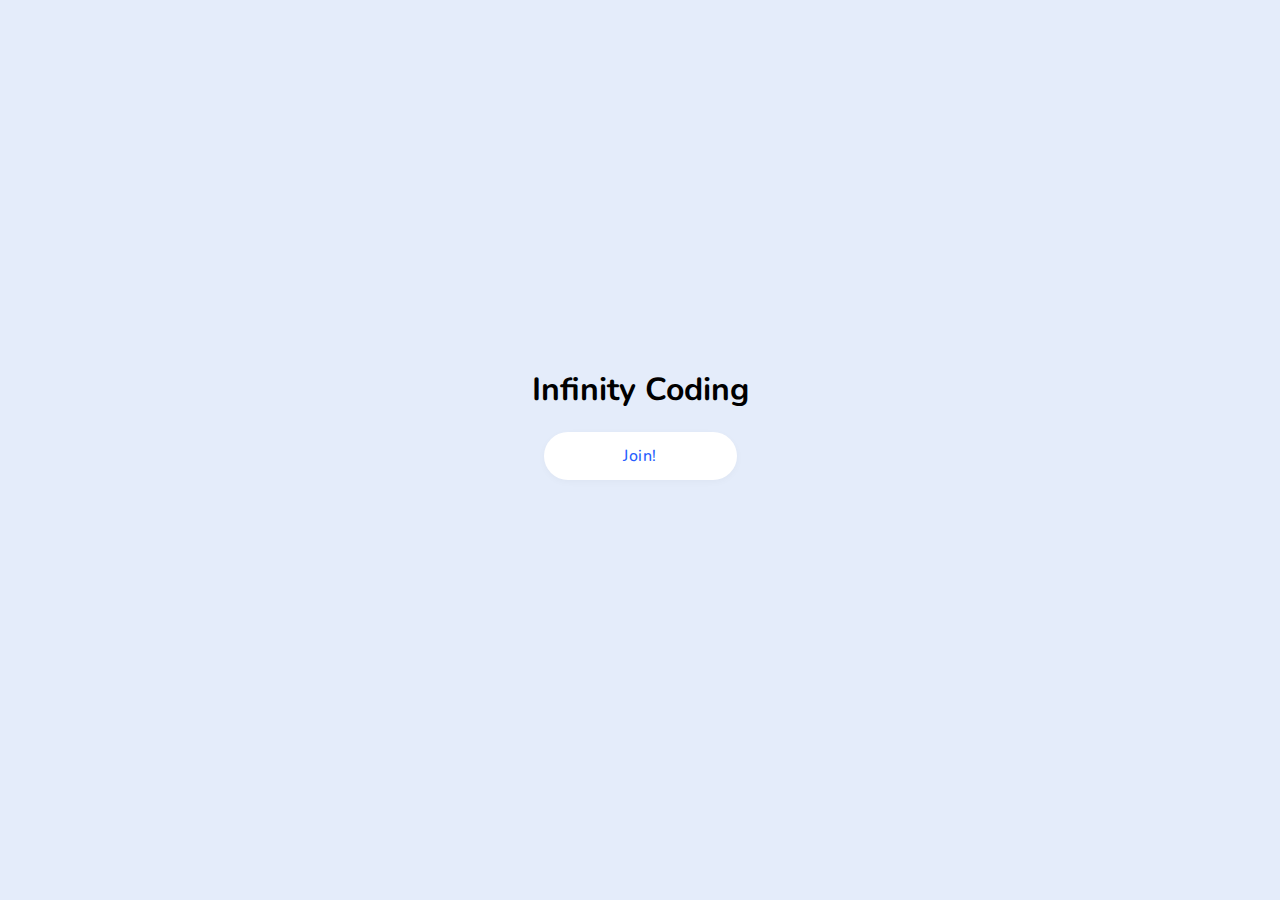
==== index.html @ 7ac40b93 "Add files via upload" ====
<!DOCTYPE html>
<html lang="en" >
<head>
  <meta charset="UTF-8">
  <title>Infinity Coding</title>
  <meta name="viewport" content="width=device-width, initial-scale=1"><link rel="stylesheet" href="./style.css">
  <meta name="title" content="Infinity Coding">
  <meta name="color" content="#ff00fe">
  <meta name="theme-color" content="#ffoofe">
  
  <meta name="page_type" content="np-template-header-footer-from-plugin">
  <link rel="icon" href="https://cdn.discordapp.com/icons/847530805378547803/ffeed3e7fe54363c668ae465439df07a.png" type="image/x-icon"/>
  <link rel="shortcut icon" href="https://cdn.discordapp.com/icons/847530805378547803/ffeed3e7fe54363c668ae465439df07a.png" type="image/x-icon"/>
</head>
<body>
<center>
<h1>Infinity Coding</h1>
<!-- partial:index.partial.html -->
<a href="https://discord.gg/X4nGGPvJJY" class="button fast white">Join!</a>
</center>

<!-- partial -->
  <script  src="./script.js"></script>

</body>
</html>
---- style.css ----
@import url(https://fonts.googleapis.com/css?family=Nunito);

h1 {
    font-family: 'Nunito', sans-serif;
}

.button.dark {
    --background: #2F3545;
    --shadow: 0 2px 8px -1px rgba(21, 25, 36, 0.32);
    --shadow-hover: 0 4px 20px -2px rgba(21, 25, 36, 0.5);
  }
  .button.white {
    --background: #fff;
    --text: #275efe;
    --shadow: 0 2px 8px -1px rgba(18, 22, 33, 0.04);
    --shadow-hover: 0 4px 20px -2px rgba(18, 22, 33, 0.12);
  }
  .button.fast {
    --duration: .32s;
  }
  
  .button {
    --background: #275efe;
    --text: #fff;
    --font-size: 16px;
    --duration: .44s;
    --move-hover: -4px;
    --shadow: 0 2px 8px -1px rgba(39, 94, 254, 0.32);
    --shadow-hover: 0 4px 20px -2px rgba(39, 94, 254, 0.5);
    --font-shadow: var(--font-size);
    padding: 16px 32px;
    font-family: 'Nunito', sans-serif;
    font-weight: 500;
    line-height: var(--font-size);
    border-radius: 24px;
    display: block;
    outline: none;
    text-decoration: none;
    font-size: var(--font-size);
    letter-spacing: 0.5px;
    background: var(--background);
    color: var(--text);
    box-shadow: var(--shadow);
    transform: translateY(var(--y)) translateZ(0);
    transition: transform var(--duration) ease, box-shadow var(--duration) ease;
  }
  .button div {
    display: flex;
    overflow: hidden;
    text-shadow: 0 var(--font-shadow) 0 var(--text);
  }
  .button div span {
    display: block;
    -webkit-backface-visibility: hidden;
            backface-visibility: hidden;
    font-style: normal;
    transition: transform var(--duration) ease;
    transform: translateY(var(--m)) translateZ(0);
  }
  .button div span:nth-child(1) {
    transition-delay: 0.05s;
  }
  .button div span:nth-child(2) {
    transition-delay: 0.1s;
  }
  .button div span:nth-child(3) {
    transition-delay: 0.15s;
  }
  .button div span:nth-child(4) {
    transition-delay: 0.2s;
  }
  .button div span:nth-child(5) {
    transition-delay: 0.25s;
  }
  .button div span:nth-child(6) {
    transition-delay: 0.3s;
  }
  .button div span:nth-child(7) {
    transition-delay: 0.35s;
  }
  .button div span:nth-child(8) {
    transition-delay: 0.4s;
  }
  .button div span:nth-child(9) {
    transition-delay: 0.45s;
  }
  .button div span:nth-child(10) {
    transition-delay: 0.5s;
  }
  .button div span:nth-child(11) {
    transition-delay: 0.55s;
  }
  .button:hover {
    --y: var(--move-hover);
    --shadow: var(--shadow-hover);
  }
  .button:hover span {
    --m: calc(var(--font-size) * -1);
  }
  .button.reverse {
    --font-shadow: calc(var(--font-size) * -1);
  }
  .button.reverse:hover span {
    --m: calc(var(--font-size));
  }
  
  html {
    -webkit-font-smoothing: antialiased;
  }
  
  * {
    box-sizing: inherit;
  }
  *:before, *:after {
    box-sizing: inherit;
  }
  
  body {
    min-height: 90vh;
    display: flex;
    font-family: "Roboto", Arial;
    justify-content: center;
    align-items: center;
    background: #E4ECFA;
  }
  body .button {
    margin: 0 12px;
  }
  body .dribbble {
    position: fixed;
    display: block;
    right: 20px;
    bottom: 20px;
  }
  body .dribbble img {
    display: block;
    height: 28px;
  }
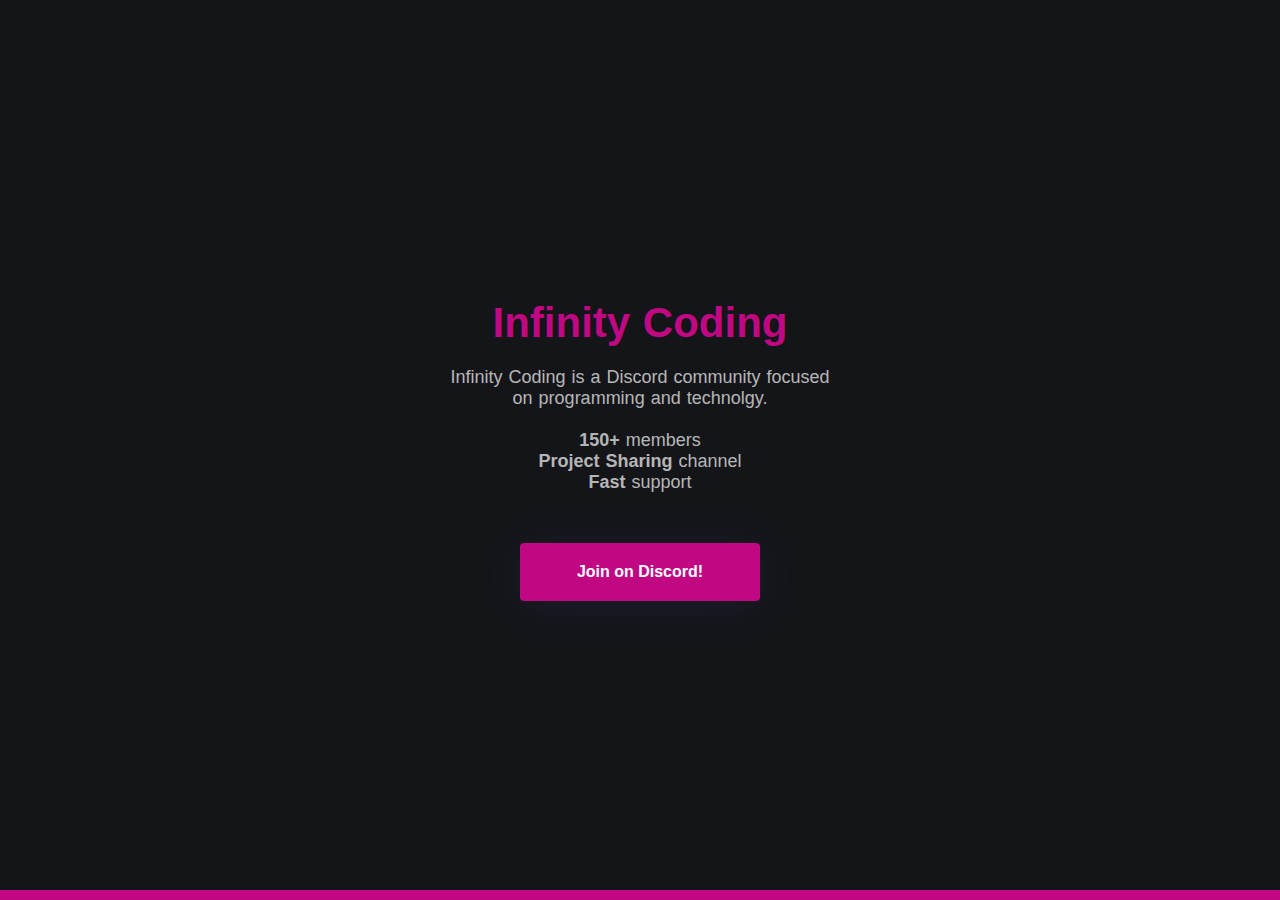
==== commit 4cdffe29: "Add files via upload" ====
--- a/index.html
+++ b/index.html
@@ -1,26 +1,46 @@
-<!DOCTYPE html>
-<html lang="en" >
-<head>
-  <meta charset="UTF-8">
-  <title>Infinity Coding</title>
-  <meta name="viewport" content="width=device-width, initial-scale=1"><link rel="stylesheet" href="./style.css">
-  <meta name="title" content="Infinity Coding">
-  <meta name="color" content="#ff00fe">
-  <meta name="theme-color" content="#ffoofe">
-  
-  <meta name="page_type" content="np-template-header-footer-from-plugin">
-  <link rel="icon" href="https://cdn.discordapp.com/icons/847530805378547803/ffeed3e7fe54363c668ae465439df07a.png" type="image/x-icon"/>
-  <link rel="shortcut icon" href="https://cdn.discordapp.com/icons/847530805378547803/ffeed3e7fe54363c668ae465439df07a.png" type="image/x-icon"/>
-</head>
-<body>
-<center>
-<h1>Infinity Coding</h1>
-<!-- partial:index.partial.html -->
-<a href="https://discord.gg/X4nGGPvJJY" class="button fast white">Join!</a>
-</center>
-
-<!-- partial -->
-  <script  src="./script.js"></script>
-
-</body>
-</html>
+<!doctype html>
+<html data-n-head-ssr lang="en" data-n-head="%7B%22lang%22:%7B%22ssr%22:%22en%22%7D%7D">
+  <head>
+      <link rel="stylesheet" href="./style.min.css">
+    <title>Infinity Coding</title><meta data-n-head="ssr" charset="utf-8">
+    <meta data-n-head="ssr" name="viewport" content="width=device-width,initial-scale=1">
+    <meta data-n-head="ssr" name="theme-color" content="#e5393d">
+    <meta data-n-head="ssr" name="twitter:image" content="https://i.ibb.co/7G4LWqk/infinity-coding.png">
+    <meta data-n-head="ssr" prefix="og: http://ogp.me/ns#" property="og:type" content="website">
+    <meta data-n-head="ssr" prefix="og: http://ogp.me/ns#" property="og:locale" content="en_US">
+    <meta data-n-head="ssr" prefix="og: http://ogp.me/ns#" property="og:site_name" content="Rythm">
+    <meta data-n-head="ssr" prefix="og: http://ogp.me/ns#" property="og:image" content="https://i.ibb.co/7G4LWqk/infinity-coding.png">
+    <meta data-n-head="ssr" prefix="og: http://ogp.me/ns#" property="og:image:url" content="https://i.ibb.co/7G4LWqk/infinity-coding.png">
+    <meta data-n-head="ssr" data-hid="title" name="title" content="Infinity Coding">
+    <meta data-n-head="ssr" data-hid="description" name="description" content="Infinity Coding is a Discord community focused on programming and technolgy.">
+    <meta data-n-head="ssr" data-hid="twitter:title" name="twitter:title" content="Rythm Inc">
+    <meta data-n-head="ssr" data-hid="twitter:description" name="twitter:description" content="Infinity Coding is a Discord community focused on programming and technolgy.">
+    <meta data-n-head="ssr" data-hid="og:url" prefix="og: http://ogp.me/ns#" property="og:url" content="https://infinitycoding.gq/">
+    <meta data-n-head="ssr" data-hid="canonical" rel="canonical" href="https://infinitycoding.gq/">
+    <link data-n-head="ssr" rel="icon" type="image/png" href="https://i.ibb.co/7G4LWqk/infinity-coding.png">
+    <link data-n-head="ssr" rel="shortcut-icon" type="image/png" href="https://i.ibb.co/7G4LWqk/infinity-coding.png">
+    <link data-n-head="ssr" rel="apple-touch-icon" type="image/png" href="https://i.ibb.co/7G4LWqk/infinity-coding.png">
+    <link data-n-head="ssr" data-hid="canonical" rel="canonical" href="https://i.ibb.co/7G4LWqk/infinity-coding.png">
+  </head>
+  <body>
+    <!----><div class="wrapper"><div class="navbar" data-v-13bef770><div class="container" data-v-6130c220 data-v-13bef770><a href="/" aria-current="page" aria-label="Home" class="nuxt-link-exact-active nuxt-link-active navbar-link active" data-v-db920a26 data-v-235d3f2d data-v-13bef770></a> <div class="mobile-hidden" data-v-6130c220 data-v-13bef770>
+</div>
+<a href="#" rel="" class="desktop-hidden tablet-hidden" data-v-db920a26 data-v-13bef770></a></div></div> <div class="container" data-v-34f035ca><div class="text-container" data-v-34f035ca><h1 class="title" data-v-34f035ca>
+      Infinity Coding
+    </h1> <p class="subtitle" data-v-34f035ca>
+        Infinity Coding is a Discord community focused<br>on programming and technolgy.
+        <br><br>
+        <b>150&plus;</b> members <br>
+        <b>Project Sharing</b> channel <br>
+        <b>Fast</b> support
+    </p></div> <button id="join" class="beta-signup" data-v-34f035ca>
+    Join on Discord!
+  </button> <div class="ribbon" data-v-34f035ca></div></div></div></div></div>
+  </body>
+</html>
+<script>
+    let btn = document.getElementById("join")
+    btn.addEventListener("click", e => {
+        window.location.href = "https://discord.gg/X4nGGPvJJY"
+    })
+</script>--- a/style.min.css
+++ b/style.min.css
@@ -0,0 +1 @@
+.nuxt-progress{position:fixed;top:0;left:0;right:0;height:2px;width:0;opacity:1;transition:width .1s,opacity .4s;background-color:#e5393d;z-index:999999}.nuxt-progress.nuxt-progress-notransition{transition:none}.nuxt-progress-failed{background-color:red}@font-face{font-family:Inter;font-style:normal;font-weight:400;font-display:swap;src:url(/_rythm/fonts/Inter-Regular.c8ba52b.woff2) format("woff2"),url(/_rythm/fonts/Inter-Regular.8c206db.woff) format("woff")}@font-face{font-family:Inter;font-style:normal;font-weight:500;font-display:swap;src:url(/_rythm/fonts/Inter-Medium.293fd13.woff2) format("woff2"),url(/_rythm/fonts/Inter-Medium.9053572.woff) format("woff")}@font-face{font-family:Inter;font-style:normal;font-weight:600;font-display:swap;src:url(/_rythm/fonts/Inter-SemiBold.b5f0f10.woff2) format("woff2"),url(/_rythm/fonts/Inter-SemiBold.cca62d2.woff) format("woff")}@font-face{font-family:Inter;font-style:normal;font-weight:800;font-display:swap;src:url(/_rythm/fonts/Inter-ExtraBold.cbe0ae4.woff2) format("woff2"),url(/_rythm/fonts/Inter-ExtraBold.d0fa3bb.woff) format("woff")}html{font-family:Inter,"Source Sans Pro",-apple-system,BlinkMacSystemFont,"Segoe UI",Roboto,"Helvetica Neue",Arial,sans-serif;font-size:15px;word-spacing:1px;-ms-text-size-adjust:100%;-webkit-text-size-adjust:100%;-moz-osx-font-smoothing:grayscale;-webkit-font-smoothing:antialiased;box-sizing:border-box}body,html{background:#141518;color:hsla(0,0%,100%,.7)}*,:after,:before{box-sizing:border-box;margin:0}.wrapper{max-width:100%;min-height:100vh;display:flex;flex-direction:column}.wrapper>div{width:100%}.navbar[data-v-13bef770]{position:absolute;top:0;z-index:420}.navbar.bg[data-v-13bef770]{background:hsla(0,0%,100%,.03)}.navbar>.container[data-v-13bef770]>:first-child,.navbar>.container[data-v-13bef770]>:last-child{line-height:0}.navbar>.container[data-v-13bef770]>:first-child,.navbar>.container[data-v-13bef770]>:first-child:hover,.navbar>.container[data-v-13bef770]>:last-child,.navbar>.container[data-v-13bef770]>:last-child:hover{text-decoration:none}.navbar>.container[data-v-13bef770]>:first-child{padding:0;margin:48px 12px 32px}@media only screen and (max-width:960px){.navbar>.container[data-v-13bef770]>:first-child{margin:48px 16px 48px 0}}@media only screen and (max-width:720px){.navbar>.container[data-v-13bef770]>:first-child{margin:24px 0}}.navbar>.container>:first-child>svg[data-v-13bef770]{width:auto;height:24px}.navbar>.container[data-v-13bef770]>:last-child{position:absolute;top:12px;right:16px;margin:0;padding:8px}.navbar>.container>div[data-v-13bef770],.navbar>.container[data-v-13bef770]{display:flex;align-items:center}@media only screen and (max-width:720px){.navbar>.container>div[data-v-13bef770],.navbar>.container[data-v-13bef770]{flex-direction:column;align-items:flex-start}}.navbar>.container>div[data-v-13bef770]{justify-content:flex-end;flex-grow:1}@media only screen and (max-width:720px){.navbar>.container>div[data-v-13bef770]{border-bottom:1px solid hsla(0,0%,100%,.18);width:100%;padding:4px 0 16px}}@media only screen and (max-width:720px){.navbar>.container>div.mobile-hidden[data-v-13bef770]{display:none}}.navbar>.container>div>.icon[data-v-13bef770]{line-height:0;margin:0 8px 0 24px;padding:6px;border-radius:50%;background:hsla(0,0%,100%,.05);transition:background .2s ease-in-out}@media only screen and (max-width:720px){.navbar>.container>div>.icon[data-v-13bef770]{margin:8px 0}}.navbar>.container>div>.icon[data-v-13bef770]:hover{background:hsla(0,0%,100%,.15)}.navbar>.container>div>.icon:hover>svg path[data-v-13bef770]{fill-opacity:.8}.navbar>.container>div>.icon>svg[data-v-13bef770]{width:22px;height:22px}@media only screen and (max-width:960px){.navbar>.container a[data-v-13bef770]{padding:8px 12px;margin:0 8px}}@media only screen and (max-width:720px){.navbar>.container a[data-v-13bef770]{padding:8px 0;margin:8px 0}}@media only screen and (max-width:720px){.navbar>.container a.mobile-hidden[data-v-13bef770]{display:none}}@media only screen and (max-width:960px)and (min-width:721px){.navbar>.container a.tablet-hidden[data-v-13bef770]{display:none}}@media only screen and (min-width:961px){.navbar>.container a.desktop-hidden[data-v-13bef770]{display:none}}.navbar>.container a svg[data-v-13bef770]{color:#fff;width:32px;height:32px}.container[data-v-6130c220]{max-width:1280px;margin:0 auto}@media only screen and (max-width:1280px){.container[data-v-6130c220]{max-width:calc(100% - 32px);margin:0 16px}}@media only screen and (max-width:960px){.container[data-v-6130c220]{max-width:calc(100% - 48px);margin:0 24px}}.navbar-link[data-v-235d3f2d]{color:hsla(0,0%,100%,.8);text-decoration:none;transition:color .2s ease-in-out;padding:4px;margin:0 8px;font-weight:400}@media only screen and (max-width:960px){.navbar-link[data-v-235d3f2d]{padding:8px;margin:4px 0}}.navbar-link.active[data-v-235d3f2d]{color:#fff;font-weight:500}.navbar-link[data-v-235d3f2d]:hover{color:#fff;text-decoration:underline}a[data-v-db920a26]{color:#61a6ff;transition:color .2s ease-in-out}a[data-v-db920a26]:hover{color:#fff}a.discord[data-v-db920a26]{color:#5865f2}a.discord[data-v-db920a26]:hover{color:rgba(88,101,242,.8)}.container[data-v-34f035ca]{justify-content:center;height:100%;flex-direction:column;flex:1 1 auto;grid-gap:50px;gap:50px;padding:0 32px;z-index:99}.beta-signup[data-v-34f035ca],.container[data-v-34f035ca]{display:flex;align-items:center}.beta-signup[data-v-34f035ca]{color:#fff;cursor: auto;background:#bf0882;box-shadow:0 4px 50px rgba(88,101,242,.1);border:none;border-radius:4px;font-size:16px;font-weight:700;padding:20px 57px;transition-duration: 0.4s;}.soon-tag[data-v-34f035ca]{text-transform:uppercase;font-size:13px;padding:4px 8px;border-radius:100px;background-color:#fff;color:#5865f2;margin-right:12px}.text-container[data-v-34f035ca]{max-width:524px;display:flex;flex-direction:column;grid-gap:20px;gap:20px}.subtitle[data-v-34f035ca],.title[data-v-34f035ca]{text-align:center}.title[data-v-34f035ca]{color:#bf0882;font-size:42px;font-weight:800;transition-duration: 0.4s;}.subtitle[data-v-34f035ca]{color:hsla(0,0%,100%,.7);font-size:18px;font-weight:400}.ribbon[data-v-34f035ca]{position:absolute;bottom:0;background:#bf0882;height:10px;width:100%}@media only screen and (max-width:720px){.title[data-v-34f035ca]{font-size:32px}.subtitle[data-v-34f035ca]{font-size:14px}.beta-signup[data-v-34f035ca]{padding:14px 32px;font-size:13px}.soon-tag[data-v-34f035ca]{font-size:10px}}.title[data-v-34f035ca]:hover{color: white;}.beta-signup[data-v-34f035ca]:hover{background-color: white;color: black;}